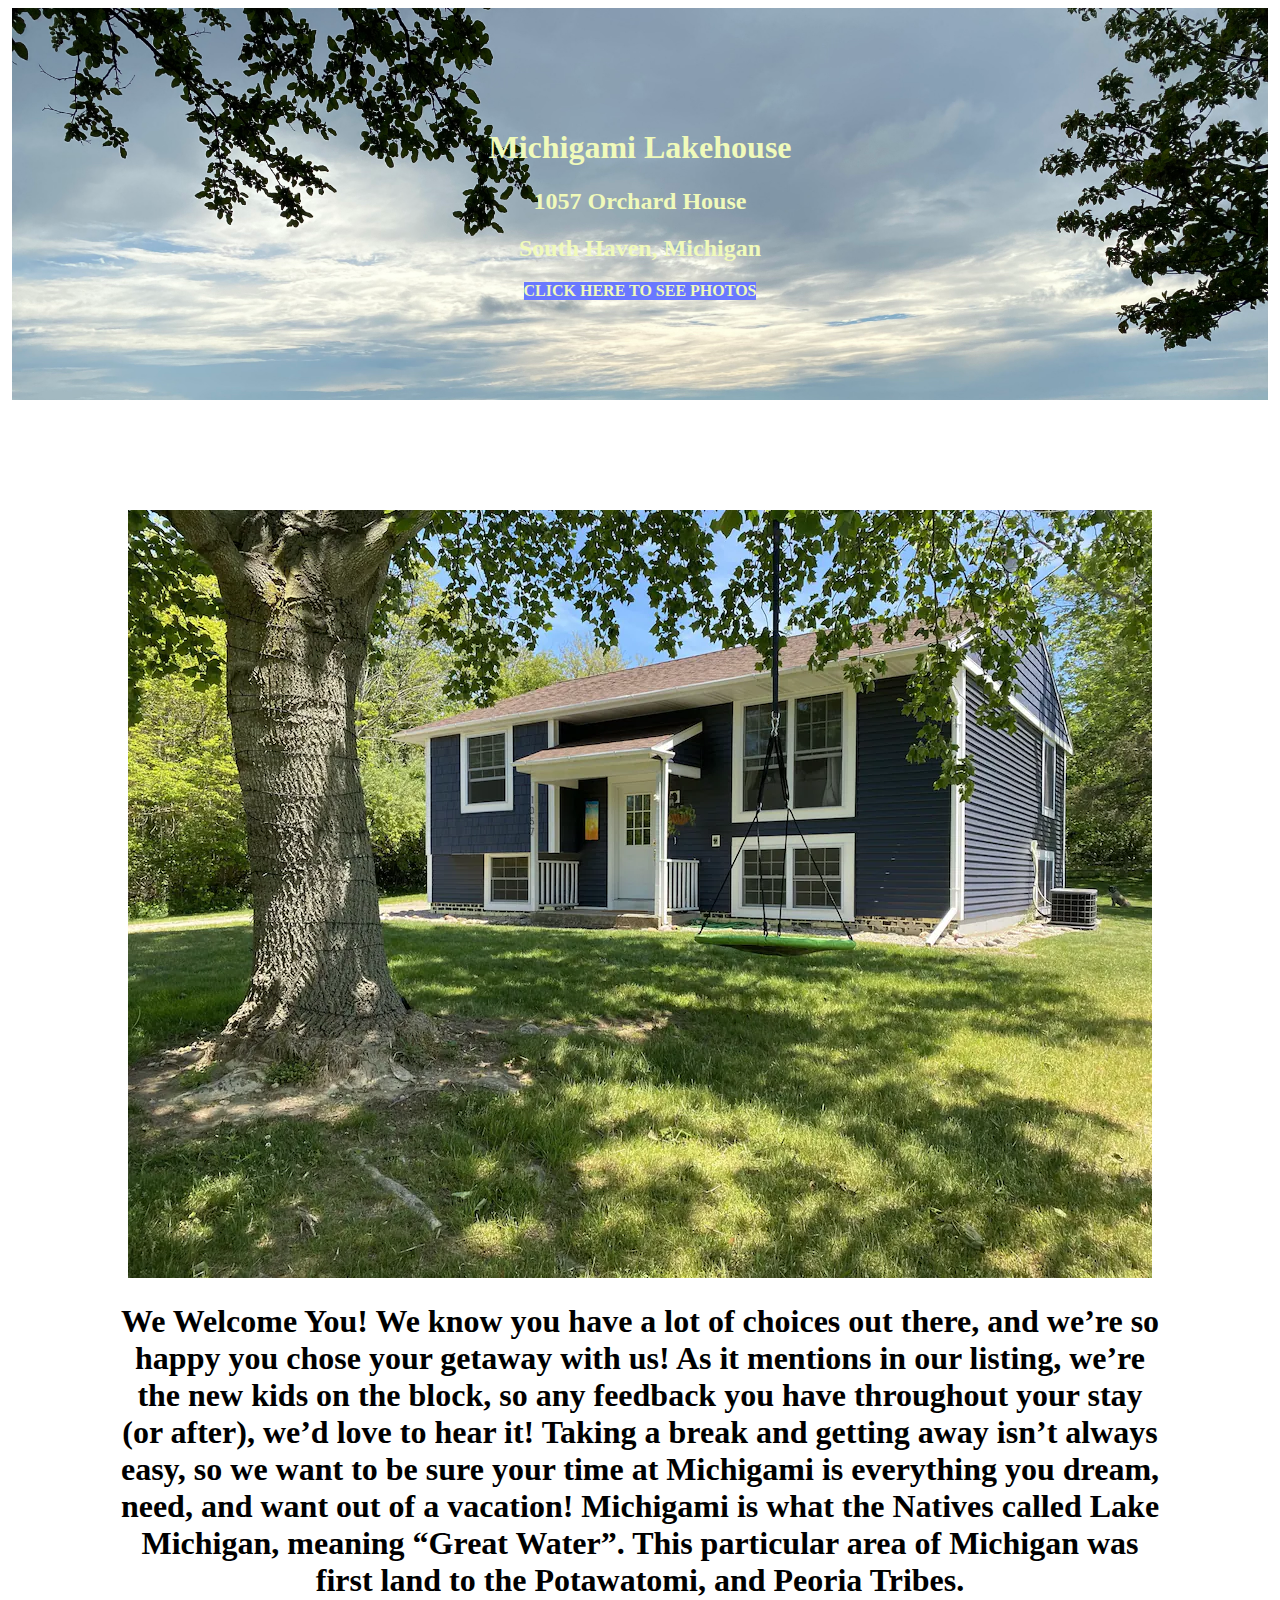
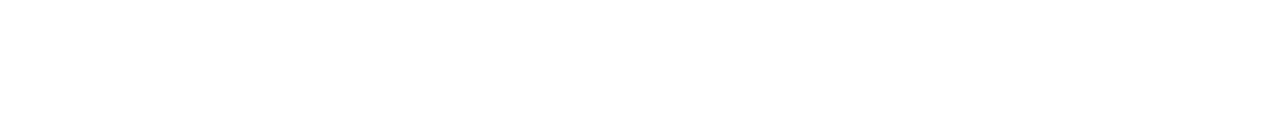
==== index.html @ 889fb53e "fist commit" ====
<!DOCTYPE html>
<html lang="en">

<head>
<meta charset="UTF-8">
<meta name="viewpoint" content="width=device-width, initial-scale=1.0">
<title> Orchard House </title>
<link rel="preconnect" href="https://fonts.gstatic.com">
<link href="https://fonts.googleapis.com/css2?family=PT+Sans:ital,wght@0,400;0,700;1,400&family=Source+Sans+Pro:wght@900&display=swap" rel="stylesheet">

<link href="index.css" rel="stylesheet">
</head>

<body>
    <header class="hero">
        <div class="container">
            <h1>Michigami Lakehouse</h1>
            <h2>1057 Orchard House</h2>
            <h2>South Haven, Michigan</h2>
            
            <a href="housePhotos.html" class="btn"> Click here to see photos</a>
        </div>
    </header>

    <section class="text-section">
        <div class="container">
            
                <img src="img/fhouse.webp" alt="front shot of house with tree swing">
            
            
                <h1>We Welcome You!
                    We know you have a lot of choices out there, and we’re so happy you chose your getaway with us! As it mentions in our listing, we’re the new kids on the block, so any feedback you have throughout your stay (or after), we’d love to hear it! Taking a break and getting away isn’t always easy, so we want to be sure your time at Michigami is everything you
                    dream, need, and want out of a vacation!
                    Michigami is what the Natives called Lake Michigan, meaning “Great Water”. This particular area of Michigan was first land to the Potawatomi, and Peoria Tribes.
                </h1>
            
        </div>

        

    </section>
</body>
</html>
---- index.css ----
.hero {
    text-align: center;
    padding: 100px;
    margin: 4px;
    background-image: url("img/lake.jpeg");
    background-size: cover;
    color:rgb(240, 250, 186)
}

.btn {
    display: inline-block;
    color: inherit;
    text-decoration: none;
    text-transform: uppercase;
    font-weight: 700;
    background-color:#6978ff;
}

.btn:hover,
.btn:focus {
    background: #3339C9;
}

.text-section {
    text-align: center;
    padding: 70px;
    margin: 40px;
    
}
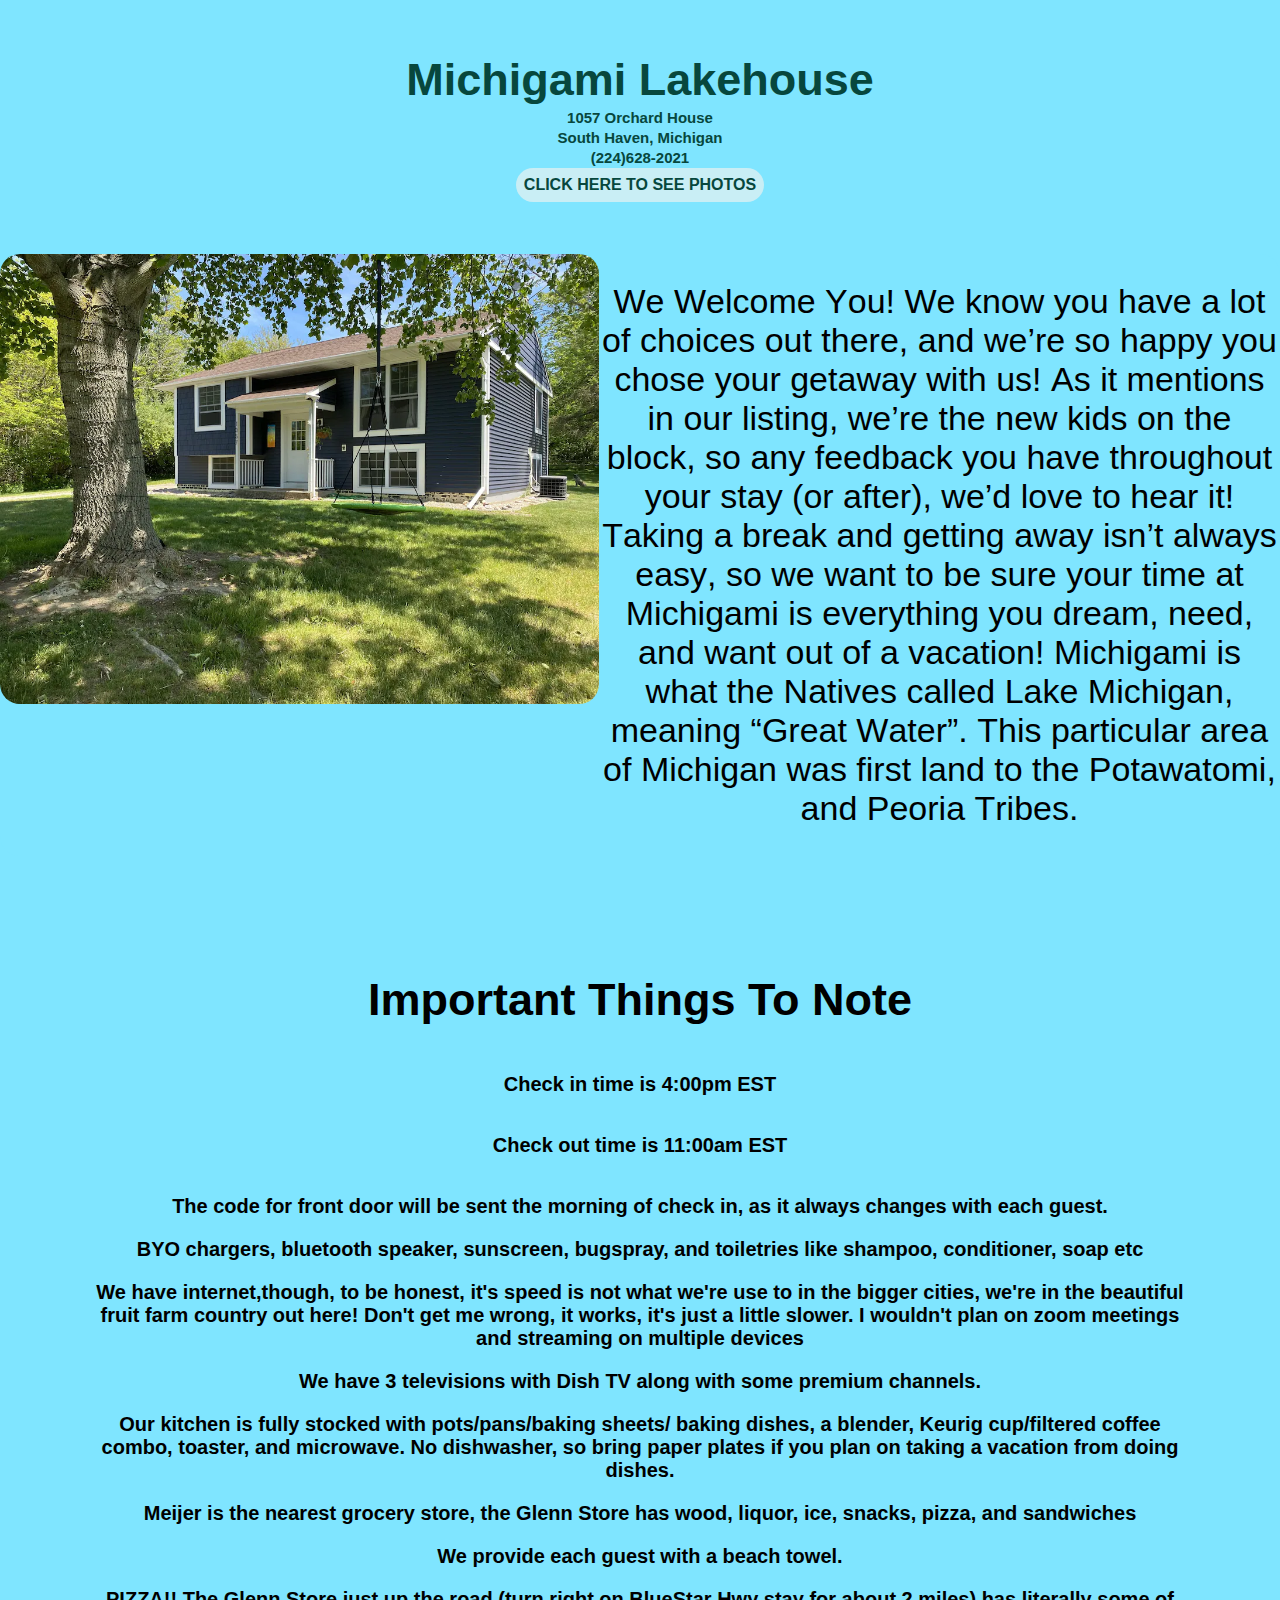
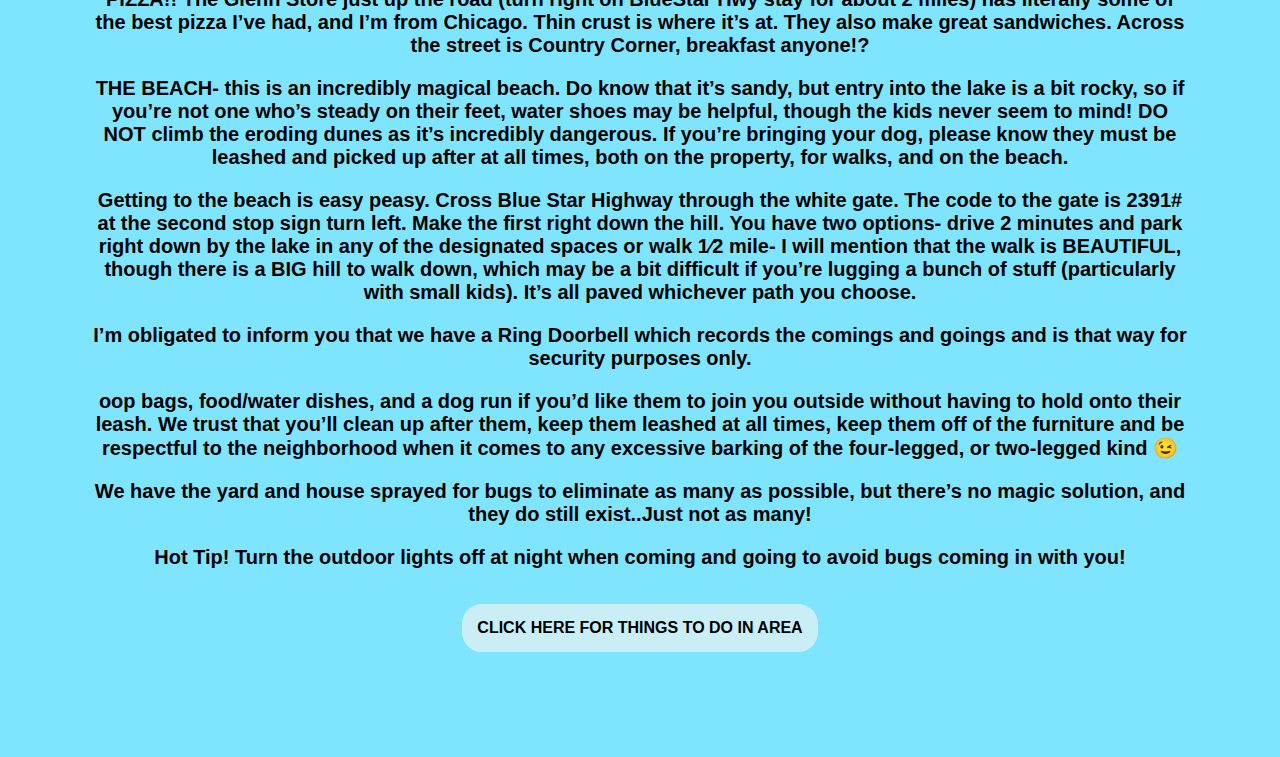
==== commit aaf5bca8: "homepage pictures todo in area" ====
--- a/index.html
+++ b/index.html
@@ -17,27 +17,55 @@
             <h1>Michigami Lakehouse</h1>
             <h2>1057 Orchard House</h2>
             <h2>South Haven, Michigan</h2>
+            <h2>(224)628-2021</h2>
             
             <a href="housePhotos.html" class="btn"> Click here to see photos</a>
         </div>
     </header>
 
-    <section class="text-section">
-        <div class="container">
-            
-                <img src="img/fhouse.webp" alt="front shot of house with tree swing">
-            
-            
-                <h1>We Welcome You!
+    
+        <div class="container2">
+            <img src="img/fhouse.webp" alt="front shot of house with tree swing"> 
+            <h2><strong>We Welcome You!</strong>
                     We know you have a lot of choices out there, and we’re so happy you chose your getaway with us! As it mentions in our listing, we’re the new kids on the block, so any feedback you have throughout your stay (or after), we’d love to hear it! Taking a break and getting away isn’t always easy, so we want to be sure your time at Michigami is everything you
                     dream, need, and want out of a vacation!
                     Michigami is what the Natives called Lake Michigan, meaning “Great Water”. This particular area of Michigan was first land to the Potawatomi, and Peoria Tribes.
-                </h1>
+            </h2>
+        </div>
+
+        <div class="container3">
+            <h2><strong>Important Things To Note</strong></h2>
             
+                <h4>Check in time is 4:00pm EST</h4>
+                <br>
+                <h4>Check out time is 11:00am EST</h4>
+                <br>
+                <h4>The code for front door will be sent the morning of check in, as it always changes with each guest.</h4>
+                <h4>BYO chargers, bluetooth speaker, sunscreen, bugspray, and toiletries like shampoo, conditioner, soap etc</h4>
+                <h4>We have internet,though, to be honest, it's speed is not what we're use to in the bigger cities, we're in the beautiful fruit farm country out here! Don't get me wrong, it works, it's just a little slower. I wouldn't plan on zoom meetings and streaming on multiple devices</h4>
+                <h4>We have 3 televisions with Dish TV along with some premium channels.</h4>
+                <h4>Our kitchen is fully stocked with pots/pans/baking sheets/ baking dishes, a blender, Keurig cup/filtered coffee combo, toaster, and microwave. No dishwasher, so bring paper plates if you plan on taking a vacation from doing dishes.</h4>
+                <h4>Meijer is the nearest grocery store, the Glenn Store has wood, liquor, ice, snacks, pizza, and sandwiches</h4>
+                <h4>We provide each guest with a beach towel.</h4>
+                <h4> PIZZA!!  The Glenn Store just up the road (turn right on BlueStar Hwy stay for about 2 miles) has literally some of the best pizza I’ve had, and I’m from Chicago. Thin crust is where it’s at. They also make great sandwiches. Across the street is Country Corner, breakfast anyone!?</h4>
+                <h4>THE BEACH- this is an incredibly magical beach. Do know that it’s sandy, but entry into the lake is a bit rocky, so if you’re not one who’s steady on their feet, water shoes may be helpful, though the kids never seem to mind! DO NOT climb the eroding dunes as it’s incredibly dangerous. If you’re bringing your dog, please know they must be leashed and picked up after at all times, both on the property, for walks, and on the beach.</h4>
+                <h4>Getting to the beach is easy peasy. Cross Blue Star Highway through the white gate. The code to the gate is 2391# at the second stop sign turn left. Make the first right down the hill. You have two options- drive 2 minutes and park right down by the lake in any of the designated spaces or walk 1⁄2 mile- I will mention that the walk is BEAUTIFUL, though there is a BIG hill to walk down, which
+                    may be a bit difficult if you’re lugging a bunch of stuff (particularly with small kids). It’s all paved whichever path you choose.</h4>
+                <h4>I’m obligated to inform you that we have a Ring Doorbell which records the comings and goings and is that way for security purposes only.</h4>
+                <h4>oop bags, food/water dishes, and a dog run if you’d like them to join you outside without having to hold onto their leash. We trust that you’ll clean up after them, keep them leashed at all times, keep them off of the furniture and be respectful to the neighborhood when it comes to any excessive barking of the four-legged, or two-legged kind 😉</h4>
+                <h4>We have the yard and house sprayed for bugs to eliminate as many as possible, but there’s no magic solution, and they do still exist..Just not as many!</h4>
+                <h4>Hot Tip! Turn the outdoor lights off at night when coming and going to avoid bugs coming in with you!</h4>
+
+                <a href="thingsToDo.html" class="btn2"> Click here for things to do in area</a>
+            
+
         </div>
 
         
+         
 
-    </section>
+        
+
+   
 </body>
 </html>--- a/index.css
+++ b/index.css
@@ -1,10 +1,33 @@
+body {
+    background-color: rgb(127, 229, 255);
+    display: flex;
+    flex-direction: column;
+    align-items: center;
+    justify-content: center;
+    overflow-x: hidden;
+    margin: 0;
+}
+
 .hero {
+    font-family: -apple-system, BlinkMacSystemFont, 'Segoe UI', Roboto, Oxygen, Ubuntu, Cantarell, 'Open Sans', 'Helvetica Neue', sans-serif;
     text-align: center;
-    padding: 100px;
-    margin: 4px;
-    background-image: url("img/lake.jpeg");
+    padding: 50px;
+    margin: 2px;
+    width: 100%;
+    height: 100%;
     background-size: cover;
-    color:rgb(240, 250, 186)
+    color:rgb(7, 71, 61)
+}
+.hero h1 {
+    font-size: 45px;
+    padding: 1px;
+    margin: 1px;
+}
+
+.hero h2 {
+    font-size: 15px;
+    padding: 1px;
+    margin: 1px;
 }
 
 .btn {
@@ -13,17 +36,77 @@
     text-decoration: none;
     text-transform: uppercase;
     font-weight: 700;
-    background-color:#6978ff;
+    background-color:#c9eef5;
+    border-radius: 20px;
+    padding: 8px;
 }
 
 .btn:hover,
 .btn:focus {
-    background: #3339C9;
+    background: #8fd7f3;
 }
 
-.text-section {
+
+
+
+.container2 {
+    background-color: rgb(127, 229, 255);
+    width: 100%;
+    height: 100%;
+    border-radius: 20px;
+    display: flex;
+
+}
+
+.container2 img {
+    width: 599px;
+    height: 450px;
+    border-radius: 20px;
+}
+
+.container2 h2 {
     text-align: center;
-    padding: 70px;
-    margin: 40px;
+    font-family: -apple-system, BlinkMacSystemFont, 'Segoe UI', Roboto, Oxygen, Ubuntu, Cantarell, 'Open Sans', 'Helvetica Neue', sans-serif;
+    font-size: 34px;
+    font-weight: 250;
+    font-kerning: none;
+   
+}
+
+.container3 {
+    text-align: center;
+    padding: 30px;
+    margin:50px;
+    font-family: -apple-system, BlinkMacSystemFont, 'Segoe UI', Roboto, Oxygen, Ubuntu, Cantarell, 'Open Sans', 'Helvetica Neue', sans-serif;
+
+}
+
+.container3 h2 {
+    font-size: 45px;
     
-}+}
+
+.container3 h4 {
+    font-size: 20px;
+    padding: 10px;
+    margin: 0px
+   
+}
+
+.btn2 {
+    display: inline-block;
+    color: inherit;
+    text-decoration: none;
+    text-transform: uppercase;
+    font-weight: 700;
+    background-color:#c9eef5;
+    border-radius: 20px;
+    padding: 15px;
+    margin: 25px;
+}
+
+.btn2:hover,
+.btn2:focus {
+    background: #8fd7f3;
+}
+
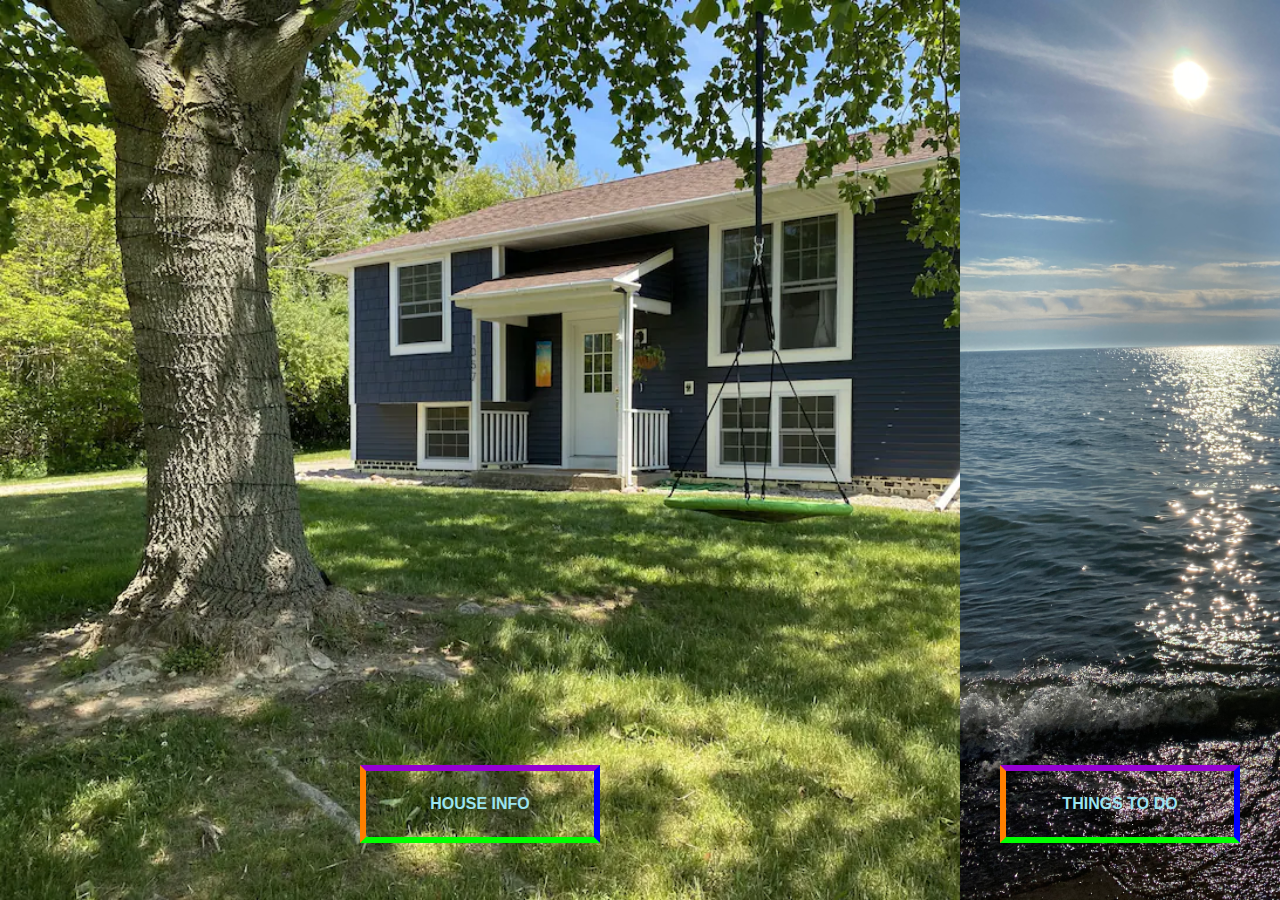
==== commit e055fef5: "css welcome page" ====
--- a/index.html
+++ b/index.html
@@ -12,60 +12,25 @@
 </head>
 
 <body>
-    <header class="hero">
-        <div class="container">
-            <h1>Michigami Lakehouse</h1>
-            <h2>1057 Orchard House</h2>
-            <h2>South Haven, Michigan</h2>
-            <h2>(224)628-2021</h2>
+    <div class="container">
+        <div class="split left">
             
-            <a href="housePhotos.html" class="btn"> Click here to see photos</a>
+            <a href="#" class="btn">House info</a>
         </div>
-    </header>
-
-    
-        <div class="container2">
-            <img src="img/fhouse.webp" alt="front shot of house with tree swing"> 
-            <h2><strong>We Welcome You!</strong>
-                    We know you have a lot of choices out there, and we’re so happy you chose your getaway with us! As it mentions in our listing, we’re the new kids on the block, so any feedback you have throughout your stay (or after), we’d love to hear it! Taking a break and getting away isn’t always easy, so we want to be sure your time at Michigami is everything you
-                    dream, need, and want out of a vacation!
-                    Michigami is what the Natives called Lake Michigan, meaning “Great Water”. This particular area of Michigan was first land to the Potawatomi, and Peoria Tribes.
-            </h2>
+        <div class="split right">
+            
+            <a href="#" class="btn">Things To Do</a>
         </div>
-
-        <div class="container3">
-            <h2><strong>Important Things To Note</strong></h2>
+    </div>
+        
             
-                <h4>Check in time is 4:00pm EST</h4>
-                <br>
-                <h4>Check out time is 11:00am EST</h4>
-                <br>
-                <h4>The code for front door will be sent the morning of check in, as it always changes with each guest.</h4>
-                <h4>BYO chargers, bluetooth speaker, sunscreen, bugspray, and toiletries like shampoo, conditioner, soap etc</h4>
-                <h4>We have internet,though, to be honest, it's speed is not what we're use to in the bigger cities, we're in the beautiful fruit farm country out here! Don't get me wrong, it works, it's just a little slower. I wouldn't plan on zoom meetings and streaming on multiple devices</h4>
-                <h4>We have 3 televisions with Dish TV along with some premium channels.</h4>
-                <h4>Our kitchen is fully stocked with pots/pans/baking sheets/ baking dishes, a blender, Keurig cup/filtered coffee combo, toaster, and microwave. No dishwasher, so bring paper plates if you plan on taking a vacation from doing dishes.</h4>
-                <h4>Meijer is the nearest grocery store, the Glenn Store has wood, liquor, ice, snacks, pizza, and sandwiches</h4>
-                <h4>We provide each guest with a beach towel.</h4>
-                <h4> PIZZA!!  The Glenn Store just up the road (turn right on BlueStar Hwy stay for about 2 miles) has literally some of the best pizza I’ve had, and I’m from Chicago. Thin crust is where it’s at. They also make great sandwiches. Across the street is Country Corner, breakfast anyone!?</h4>
-                <h4>THE BEACH- this is an incredibly magical beach. Do know that it’s sandy, but entry into the lake is a bit rocky, so if you’re not one who’s steady on their feet, water shoes may be helpful, though the kids never seem to mind! DO NOT climb the eroding dunes as it’s incredibly dangerous. If you’re bringing your dog, please know they must be leashed and picked up after at all times, both on the property, for walks, and on the beach.</h4>
-                <h4>Getting to the beach is easy peasy. Cross Blue Star Highway through the white gate. The code to the gate is 2391# at the second stop sign turn left. Make the first right down the hill. You have two options- drive 2 minutes and park right down by the lake in any of the designated spaces or walk 1⁄2 mile- I will mention that the walk is BEAUTIFUL, though there is a BIG hill to walk down, which
-                    may be a bit difficult if you’re lugging a bunch of stuff (particularly with small kids). It’s all paved whichever path you choose.</h4>
-                <h4>I’m obligated to inform you that we have a Ring Doorbell which records the comings and goings and is that way for security purposes only.</h4>
-                <h4>oop bags, food/water dishes, and a dog run if you’d like them to join you outside without having to hold onto their leash. We trust that you’ll clean up after them, keep them leashed at all times, keep them off of the furniture and be respectful to the neighborhood when it comes to any excessive barking of the four-legged, or two-legged kind 😉</h4>
-                <h4>We have the yard and house sprayed for bugs to eliminate as many as possible, but there’s no magic solution, and they do still exist..Just not as many!</h4>
-                <h4>Hot Tip! Turn the outdoor lights off at night when coming and going to avoid bugs coming in with you!</h4>
-
-                <a href="thingsToDo.html" class="btn2"> Click here for things to do in area</a>
             
-
-        </div>
 
         
          
 
         
-
+            <script src="script.js"></script>
    
 </body>
 </html>--- a/index.css
+++ b/index.css
@@ -1,112 +1,149 @@
+  :root {
+    /* --left-bg-color: rgba(45, 45, 49, 0.7); */
+    /* --right-bg-color: rgba(43, 43, 43, 0.8); */
+    --left-btn-hover-color: #FF0000;
+    --right-btn-hover-color: #4B0082;
+    --hover-width: 75%;
+    --other-width: 25%;
+    --speed: 1000ms;
+}
+
+
+* {
+    box-sizing: border-box ;
+}
+
 body {
-    background-color: rgb(127, 229, 255);
-    display: flex;
-    flex-direction: column;
-    align-items: center;
-    justify-content: center;
-    overflow-x: hidden;
+    font-family: 'Roboto', sans-serif;
+   
+    height: 100vh;
+    overflow: hidden;
     margin: 0;
 }
 
-.hero {
-    font-family: -apple-system, BlinkMacSystemFont, 'Segoe UI', Roboto, Oxygen, Ubuntu, Cantarell, 'Open Sans', 'Helvetica Neue', sans-serif;
-    text-align: center;
-    padding: 50px;
-    margin: 2px;
-    width: 100%;
-    height: 100%;
-    background-size: cover;
-    color:rgb(7, 71, 61)
-}
-.hero h1 {
-    font-size: 45px;
-    padding: 1px;
-    margin: 1px;
-}
+h1 {
+    font-size: 4rem;
+    color: #fff;
+    position: absolute;
+    left: 50%;
+    top: 20%;
+    transform: translateX(-50%);
+    white-space: nowrap;
 
-.hero h2 {
-    font-size: 15px;
-    padding: 1px;
-    margin: 1px;
 }
 
 .btn {
-    display: inline-block;
-    color: inherit;
+    position: absolute;
+    display: flex;
+    align-items: center;
+    justify-content: center;
+    left: 50%;
+    top: 85%;
+    transform: translateX(-50%);
     text-decoration: none;
+    color: rgb(154, 228, 241);
+    border-top: #9400D3 solid 0.4rem;
+    border-right:#0000FF solid 0.4rem;
+    border-bottom: #00FF00 solid 0.4rem;
+    border-left:#FF7F00 solid 0.4rem ;
+    font-size: 1rem;
+    font-weight: bold;
     text-transform: uppercase;
-    font-weight: 700;
-    background-color:#c9eef5;
-    border-radius: 20px;
-    padding: 8px;
+    width: 15rem;
+    padding: 1.5rem;
+
 }
 
-.btn:hover,
-.btn:focus {
-    background: #8fd7f3;
+.split.left .btn:hover {
+    background-color: var(--left-btn-hover-color);
+    border-color: var(--left-btn-hover-color);
+}
+
+.split.right .btn:hover {
+    background-color: var(--right-btn-hover-color);
+    border-color: var(--right-btn-hover-color);
+}
+
+.container {
+    position: relative;
+    width: 100%;
+    height: 100%;
+    background-color: rgb(245, 238, 238);
+
+}
+
+.split {
+    position: absolute;
+    width: 50%;
+    height: 100%;
+    overflow: hidden;
+
+}
+
+.split.left {
+    left: 0;
+    background: url('img/fhouse.webp');
+    background-repeat: no-repeat;
+    background-size: cover;
+
+}
+
+.split.left::before {
+    content: "";
+    position: absolute;
+    width: 100%;
+    height: 100%;
+    /* background-color: var(--left-bg-color); */
+}
+
+.split.right {
+    right: 0;
+    background: url('img/beachThree.jpeg');
+    background-repeat: no-repeat;
+    background-size: cover;
+}
+
+.split.right::before {
+    content: "";
+    position: absolute;
+    width: 100%;
+    height: 100%;
+    /* background-color: var(--right-bg-color); */
+}
+
+.split.right,
+.split.left,
+.split.right::before,
+.split.left::before {
+    transition: all var(--speed) ease-in-out;
 }
 
 
+.hover-left .left {
+    width: var(--hover-width);
+}
+
+.hover-left .right {
+    width: var(--other-width);
+}
+
+.hover-right .right {
+    width: var(--hover-width);
+}
+
+.hover-right .left { 
+    width: var(--other-width);
+}
 
 
-.container2 {
-    background-color: rgb(127, 229, 255);
-    width: 100%;
-    height: 100%;
-    border-radius: 20px;
-    display: flex;
+@media(max-width: 800px) {
+    h1 {
+        font-size: 2rem;
+        top: 30%;
+    }
 
-}
-
-.container2 img {
-    width: 599px;
-    height: 450px;
-    border-radius: 20px;
-}
-
-.container2 h2 {
-    text-align: center;
-    font-family: -apple-system, BlinkMacSystemFont, 'Segoe UI', Roboto, Oxygen, Ubuntu, Cantarell, 'Open Sans', 'Helvetica Neue', sans-serif;
-    font-size: 34px;
-    font-weight: 250;
-    font-kerning: none;
-   
-}
-
-.container3 {
-    text-align: center;
-    padding: 30px;
-    margin:50px;
-    font-family: -apple-system, BlinkMacSystemFont, 'Segoe UI', Roboto, Oxygen, Ubuntu, Cantarell, 'Open Sans', 'Helvetica Neue', sans-serif;
-
-}
-
-.container3 h2 {
-    font-size: 45px;
-    
-}
-
-.container3 h4 {
-    font-size: 20px;
-    padding: 10px;
-    margin: 0px
-   
-}
-
-.btn2 {
-    display: inline-block;
-    color: inherit;
-    text-decoration: none;
-    text-transform: uppercase;
-    font-weight: 700;
-    background-color:#c9eef5;
-    border-radius: 20px;
-    padding: 15px;
-    margin: 25px;
-}
-
-.btn2:hover,
-.btn2:focus {
-    background: #8fd7f3;
-}
-
+    .btn {
+        padding: 1.2rem;
+        width: 12rem;
+    }
+}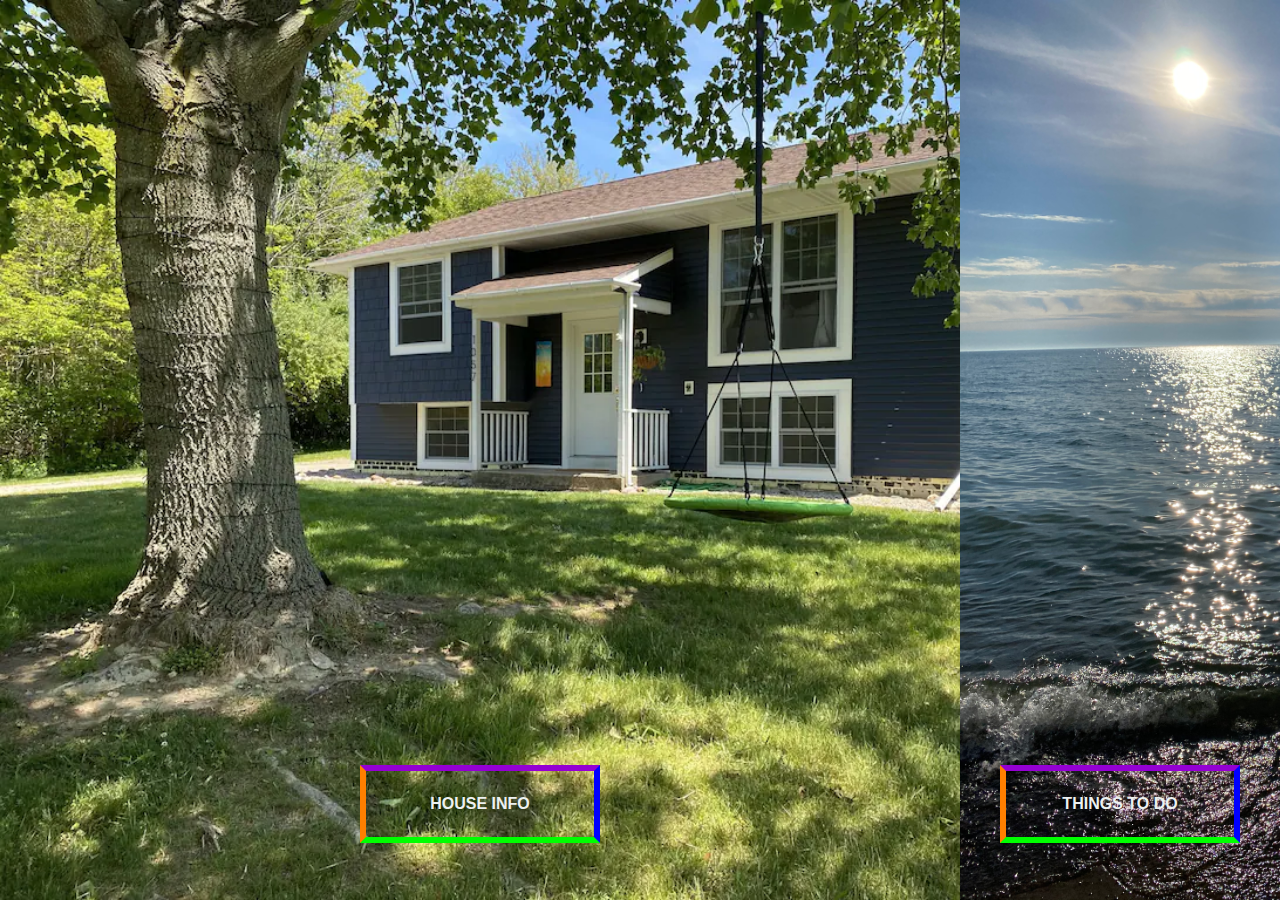
==== commit 3648ee9c: "css things to do" ====
--- a/index.html
+++ b/index.html
@@ -15,11 +15,11 @@
     <div class="container">
         <div class="split left">
             
-            <a href="#" class="btn">House info</a>
+            <a href="homeInfo.html" class="btn">House info</a>
         </div>
         <div class="split right">
             
-            <a href="#" class="btn">Things To Do</a>
+            <a href="thingsToDo.html" class="btn">Things To Do</a>
         </div>
     </div>
         
--- a/index.css
+++ b/index.css
@@ -41,7 +41,7 @@
     top: 85%;
     transform: translateX(-50%);
     text-decoration: none;
-    color: rgb(154, 228, 241);
+    color: rgb(237, 241, 241);
     border-top: #9400D3 solid 0.4rem;
     border-right:#0000FF solid 0.4rem;
     border-bottom: #00FF00 solid 0.4rem;
